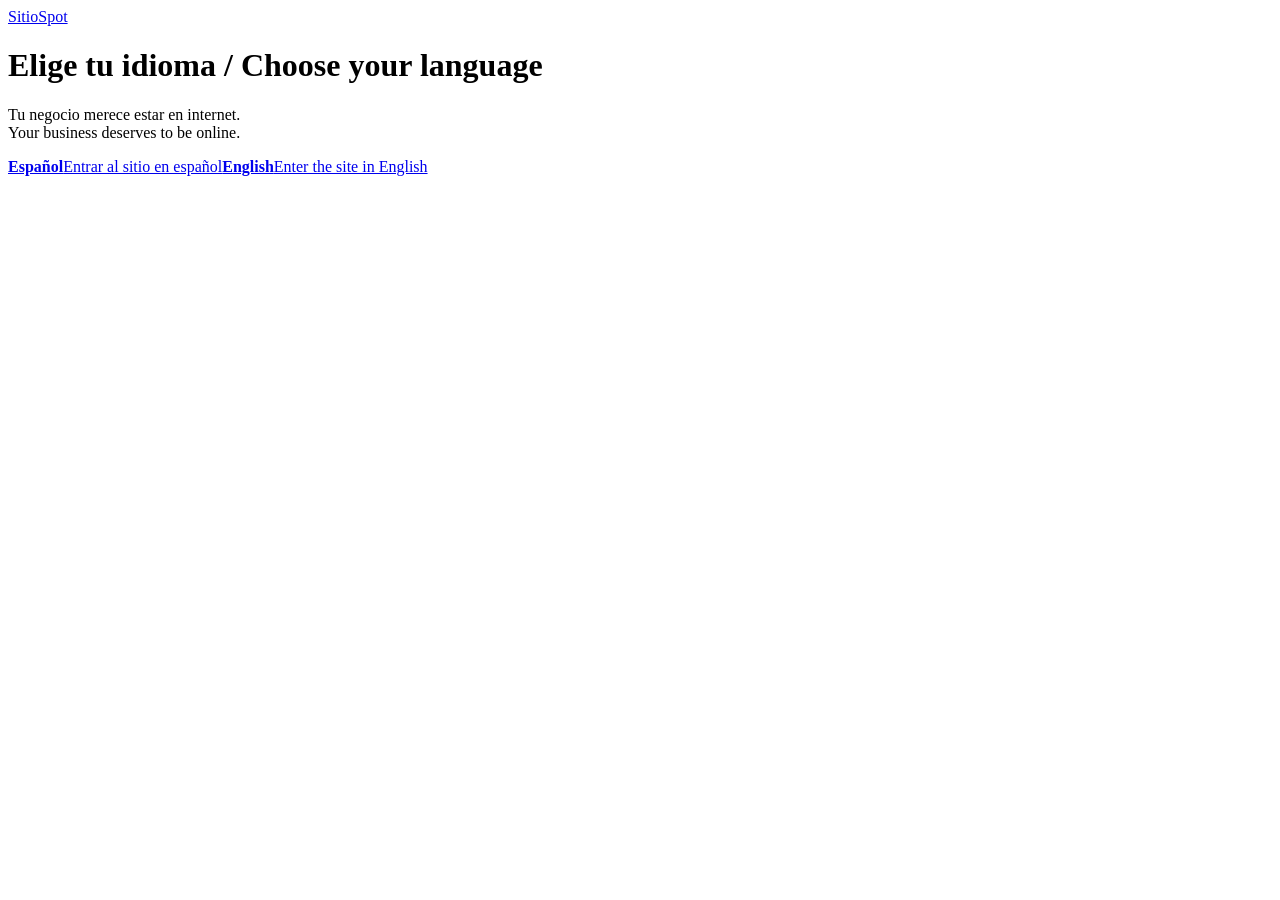
==== index.html @ a33e6f25 "1.1 version" ====
<!doctype html><html lang="es"><head><meta charset="utf-8"><meta name="viewport" content="width=device-width,initial-scale=1"><title>SitioSpot | Español / English</title><meta name="description" content="SitioSpot: sitios web para pequeños negocios. Websites for small businesses."><meta name="theme-color" content="#0b1020"><link rel="icon" href="images/logo-mark.svg"><link href="https://fonts.googleapis.com/css2?family=Fraunces:opsz,wght@9..144,600&family=Manrope:wght@400;600&display=swap" rel="stylesheet"><link rel="stylesheet" href="css/style.css"></head><body><main class="intro"><div><a class="brand" href="."><img src="images/logo-mark.svg" alt="">SitioSpot</a><h1>Elige tu idioma / Choose your language</h1><p>Tu negocio merece estar en internet.<br>Your business deserves to be online.</p><div class="choose"><a href="es/"><b>Español</b><span>Entrar al sitio en español</span></a><a href="en/"><b>English</b><span>Enter the site in English</span></a></div></div></main></body></html>
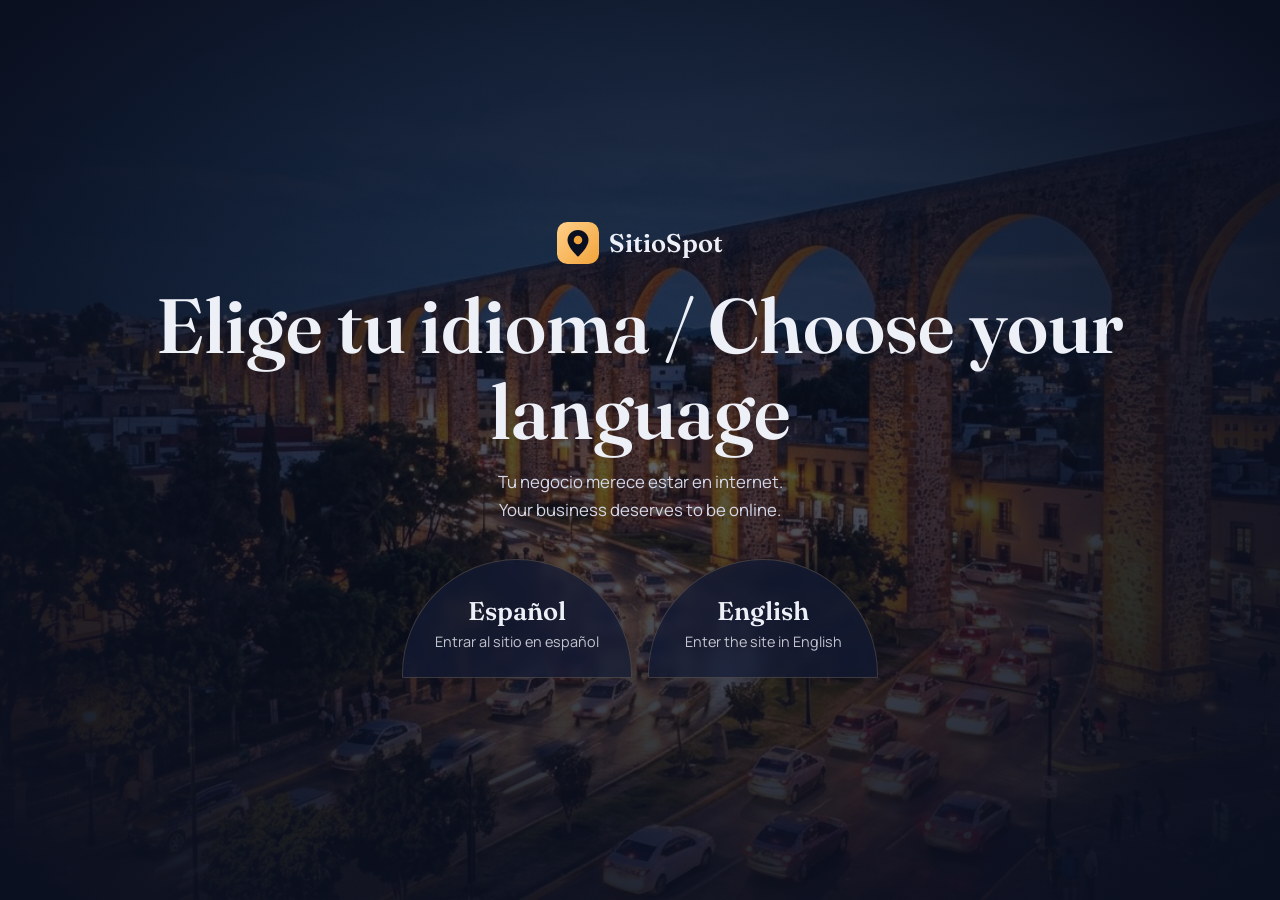
==== commit 37e657c3: "1.3 update" ====
--- a/index.html
+++ b/index.html
@@ -1 +1 @@
-<!doctype html><html lang="es"><head><meta charset="utf-8"><meta name="viewport" content="width=device-width,initial-scale=1"><title>SitioSpot | Español / English</title><meta name="description" content="SitioSpot: sitios web para pequeños negocios. Websites for small businesses."><meta name="theme-color" content="#0b1020"><link rel="icon" href="images/logo-mark.svg"><link href="https://fonts.googleapis.com/css2?family=Fraunces:opsz,wght@9..144,600&family=Manrope:wght@400;600&display=swap" rel="stylesheet"><link rel="stylesheet" href="css/style.css"></head><body><main class="intro"><div><a class="brand" href="."><img src="images/logo-mark.svg" alt="">SitioSpot</a><h1>Elige tu idioma / Choose your language</h1><p>Tu negocio merece estar en internet.<br>Your business deserves to be online.</p><div class="choose"><a href="es/"><b>Español</b><span>Entrar al sitio en español</span></a><a href="en/"><b>English</b><span>Enter the site in English</span></a></div></div></main></body></html>+<!doctype html><html lang="es"><head><meta charset="utf-8"><meta name="viewport" content="width=device-width,initial-scale=1"><title>SitioSpot | Español / English</title><meta name="description" content="SitioSpot: sitios web para pequeños negocios. Websites for small businesses."><meta name="theme-color" content="#0b1020"><link rel="icon" href="./logo-mark.svg"><link href="https://fonts.googleapis.com/css2?family=Fraunces:opsz,wght@9..144,600&family=Manrope:wght@400;600&display=swap" rel="stylesheet"><link rel="stylesheet" href="style.css"></head><body><main class="intro"><div><a class="brand" href="."><img src="./logo-mark.svg" alt="">SitioSpot</a><h1>Elige tu idioma / Choose your language</h1><p>Tu negocio merece estar en internet.<br>Your business deserves to be online.</p><div class="choose"><a href="es.html"><b>Español</b><span>Entrar al sitio en español</span></a><a href="en.html"><b>English</b><span>Enter the site in English</span></a></div></div></main></body></html>
--- a/style.css
+++ b/style.css
@@ -0,0 +1,59 @@
+:root{--ink:#0b1020;--dusk:#121a35;--stone:#1b2447;--amber:#f2a43a;--glow:#ffd08a;--text:#eef0f7;--mute:#a7aecb;--line:rgba(255,208,138,.18);--serif:'Fraunces',Georgia,serif;--sans:'Manrope',system-ui,sans-serif}
+*{box-sizing:border-box;margin:0}html{scroll-behavior:smooth;scroll-padding-top:76px}
+body{background:var(--ink);color:var(--text);font:400 1.05rem/1.65 var(--sans);-webkit-font-smoothing:antialiased}
+a{color:inherit}img{max-width:100%;display:block}
+:focus-visible{outline:3px solid var(--glow);outline-offset:3px}
+.skip{position:absolute;left:-999px}.skip:focus{left:8px;top:8px;background:var(--amber);color:var(--ink);padding:.5rem 1rem;z-index:99}
+.wrap{width:min(1100px,92%);margin:auto}
+h1,h2,h3{font-family:var(--serif);line-height:1.12;font-weight:600}
+h2{font-size:clamp(2rem,4.5vw,3rem);margin-bottom:.6rem}h3{font-size:1.3rem;margin-bottom:.4rem}
+p.lead{color:var(--mute);max-width:56ch;margin-bottom:2.4rem}
+section{padding:6rem 0}
+header{position:fixed;inset:0 0 auto;z-index:20;background:rgba(11,16,32,.78);backdrop-filter:blur(10px);border-bottom:1px solid var(--line)}
+header .wrap{display:flex;align-items:center;justify-content:space-between;height:64px;gap:1rem}
+.brand{display:flex;align-items:center;gap:.6rem;text-decoration:none;font:600 1.2rem var(--serif)}.brand img{width:30px;height:30px}
+nav ul{display:flex;gap:1.4rem;list-style:none;padding:0;font-size:.95rem}nav a{text-decoration:none;color:var(--mute)}nav a:hover{color:var(--glow)}
+.lang a{font-size:.85rem;padding:.25rem .6rem;border:1px solid var(--line);border-radius:99px;text-decoration:none;color:var(--mute)}.lang a[aria-current]{background:var(--amber);color:var(--ink);border-color:var(--amber)}
+.btn{display:inline-block;padding:.85rem 1.5rem;border-radius:99px;background:var(--amber);color:var(--ink);font-weight:700;text-decoration:none;transition:transform .2s,background .2s}.btn:hover{background:var(--glow);transform:translateY(-2px)}
+.btn.ghost{background:none;color:var(--text);border:1px solid var(--line)}.btn.ghost:hover{border-color:var(--glow)}
+.hero{position:relative;min-height:100svh;display:flex;align-items:flex-end;padding:8rem 0 5rem;overflow:hidden;isolation:isolate}
+.hero::before{content:"";position:absolute;inset:0;z-index:-2;background:url(banner.jpg) center/cover;opacity:.55;animation:dawn 2.4s ease-out both}
+.hero::after{content:"";position:absolute;inset:0;z-index:-1;background:linear-gradient(180deg,rgba(11,16,32,.55) 0%,rgba(11,16,32,.2) 35%,var(--ink) 100%)}
+@keyframes dawn{from{opacity:0;transform:scale(1.06)}to{opacity:.55;transform:none}}
+.hero h1{font-size:clamp(2.8rem,8vw,6rem);max-width:13ch;margin:.5rem 0 1.2rem;letter-spacing:-.02em}
+.hero .tag{color:var(--glow);font-weight:600}.hero p{max-width:52ch;color:#d4d8ea;margin-bottom:2rem}.hero .cta{display:flex;gap:.8rem;flex-wrap:wrap}
+.grid{display:grid;gap:1.2rem;grid-template-columns:repeat(auto-fit,minmax(250px,1fr))}
+.arch{background:linear-gradient(180deg,var(--stone),var(--dusk));border:1px solid var(--line);border-radius:999px 999px 18px 18px;padding:3.2rem 1.6rem 1.8rem}
+.arch p{color:var(--mute);font-size:.98rem}
+.services .arch:last-child{background:var(--amber);color:var(--ink)}.services .arch:last-child p{color:#3b2c10}.services .arch:last-child a{font-weight:700}
+.price{background:var(--dusk);border-block:1px solid var(--line)}
+.plans{display:grid;gap:1.2rem;grid-template-columns:1.4fr 1fr}
+.card{border:1px solid var(--line);border-radius:18px;padding:1.8rem;background:var(--ink)}
+.card.main{background:linear-gradient(160deg,#2a2342,var(--ink));border-color:var(--amber)}
+.amount{font:600 clamp(2.2rem,5vw,3.2rem) var(--serif);color:var(--glow);margin:.2rem 0}
+.card ul{padding-left:1.2rem;margin:1rem 0;color:var(--mute)}.note{font-size:.92rem;color:var(--mute);margin-bottom:1.2rem}
+.side{display:grid;gap:1.2rem}.side .card .amount{font-size:1.5rem}.side p{color:var(--mute);font-size:.95rem}
+.work{display:grid;gap:2rem;grid-template-columns:repeat(auto-fit,minmax(290px,1fr))}
+.work a{text-decoration:none}
+.shot{aspect-ratio:4/5;border-radius:999px 999px 14px 14px;overflow:hidden;border:2px solid var(--line);background:var(--stone);transition:border-color .3s,box-shadow .3s}
+.shot img{width:100%;height:100%;object-fit:cover;object-position:top}
+.work a:hover .shot{border-color:var(--amber);box-shadow:0 0 50px rgba(242,164,58,.28)}
+.work h3{margin-top:1rem}.work p{color:var(--mute);font-size:.95rem}
+.steps{display:grid;gap:1.5rem;grid-template-columns:repeat(auto-fit,minmax(240px,1fr));counter-reset:s;padding:0;list-style:none}
+.steps li{counter-increment:s;border-left:2px solid var(--amber);padding-left:1.2rem}.steps li::before{content:counter(s);font:600 2.4rem var(--serif);color:var(--amber);display:block;line-height:1}.steps p{color:var(--mute)}
+.about{display:grid;gap:3rem;grid-template-columns:1fr 2fr;align-items:start}
+.me{text-align:center;position:sticky;top:90px}.me b{display:grid;place-items:center;width:150px;height:190px;margin:0 auto 1rem;border-radius:999px 999px 14px 14px;background:linear-gradient(180deg,var(--amber),#b8651b);color:var(--ink);font:600 2.4rem var(--serif)}
+.about p{margin-bottom:1rem;color:#d4d8ea;max-width:62ch}
+details{border-bottom:1px solid var(--line);padding:1.1rem 0}summary{cursor:pointer;font-weight:700;list-style:none}summary::after{content:"+";float:right;color:var(--amber);font-size:1.4rem;line-height:1}details[open] summary::after{content:"–"}details p{color:var(--mute);margin-top:.7rem;max-width:68ch}
+.contact{text-align:center;background:radial-gradient(ellipse at 50% 120%,rgba(242,164,58,.35),transparent 60%)}.contact .lead{margin-inline:auto}
+.info{display:flex;gap:2.5rem;justify-content:center;flex-wrap:wrap;margin-top:2.5rem;color:var(--mute)}.info b{display:block;color:var(--text)}.info a{color:var(--glow)}
+footer{border-top:1px solid var(--line);padding:2.5rem 0;color:var(--mute);font-size:.92rem}footer .wrap{display:flex;justify-content:space-between;flex-wrap:wrap;gap:1rem}
+.intro{min-height:100svh;display:grid;place-items:center;text-align:center;position:relative;isolation:isolate;padding:2rem}
+.intro::before{content:"";position:absolute;inset:0;z-index:-2;background:url(banner.jpg) center/cover;opacity:.6;animation:dawn 2.4s ease-out both}
+.intro::after{content:"";position:absolute;inset:0;z-index:-1;background:radial-gradient(ellipse at center,rgba(11,16,32,.35),var(--ink) 95%)}
+.intro h1{font-size:clamp(2.4rem,7vw,4.8rem);margin:1.2rem 0 .8rem}.intro p{color:#d4d8ea;margin-bottom:2.2rem}.intro .brand{justify-content:center;font-size:1.6rem}.intro .brand img{width:42px;height:42px}
+.choose{display:flex;gap:1rem;justify-content:center;flex-wrap:wrap}
+.choose a{width:230px;padding:2.2rem 1rem 1.4rem;border:1px solid var(--line);border-radius:999px 999px 16px 16px;background:rgba(18,26,53,.7);backdrop-filter:blur(6px);text-decoration:none;transition:.25s}.choose a:hover{background:var(--amber);color:var(--ink);transform:translateY(-4px)}
+.choose b{display:block;font:600 1.6rem var(--serif)}.choose span{font-size:.9rem;opacity:.8}
+@media(max-width:820px){nav ul{display:none}.plans,.about{grid-template-columns:1fr}.me{position:static}section{padding:4rem 0}}
+@media(prefers-reduced-motion:reduce){*{animation:none!important;transition:none!important;scroll-behavior:auto}}
